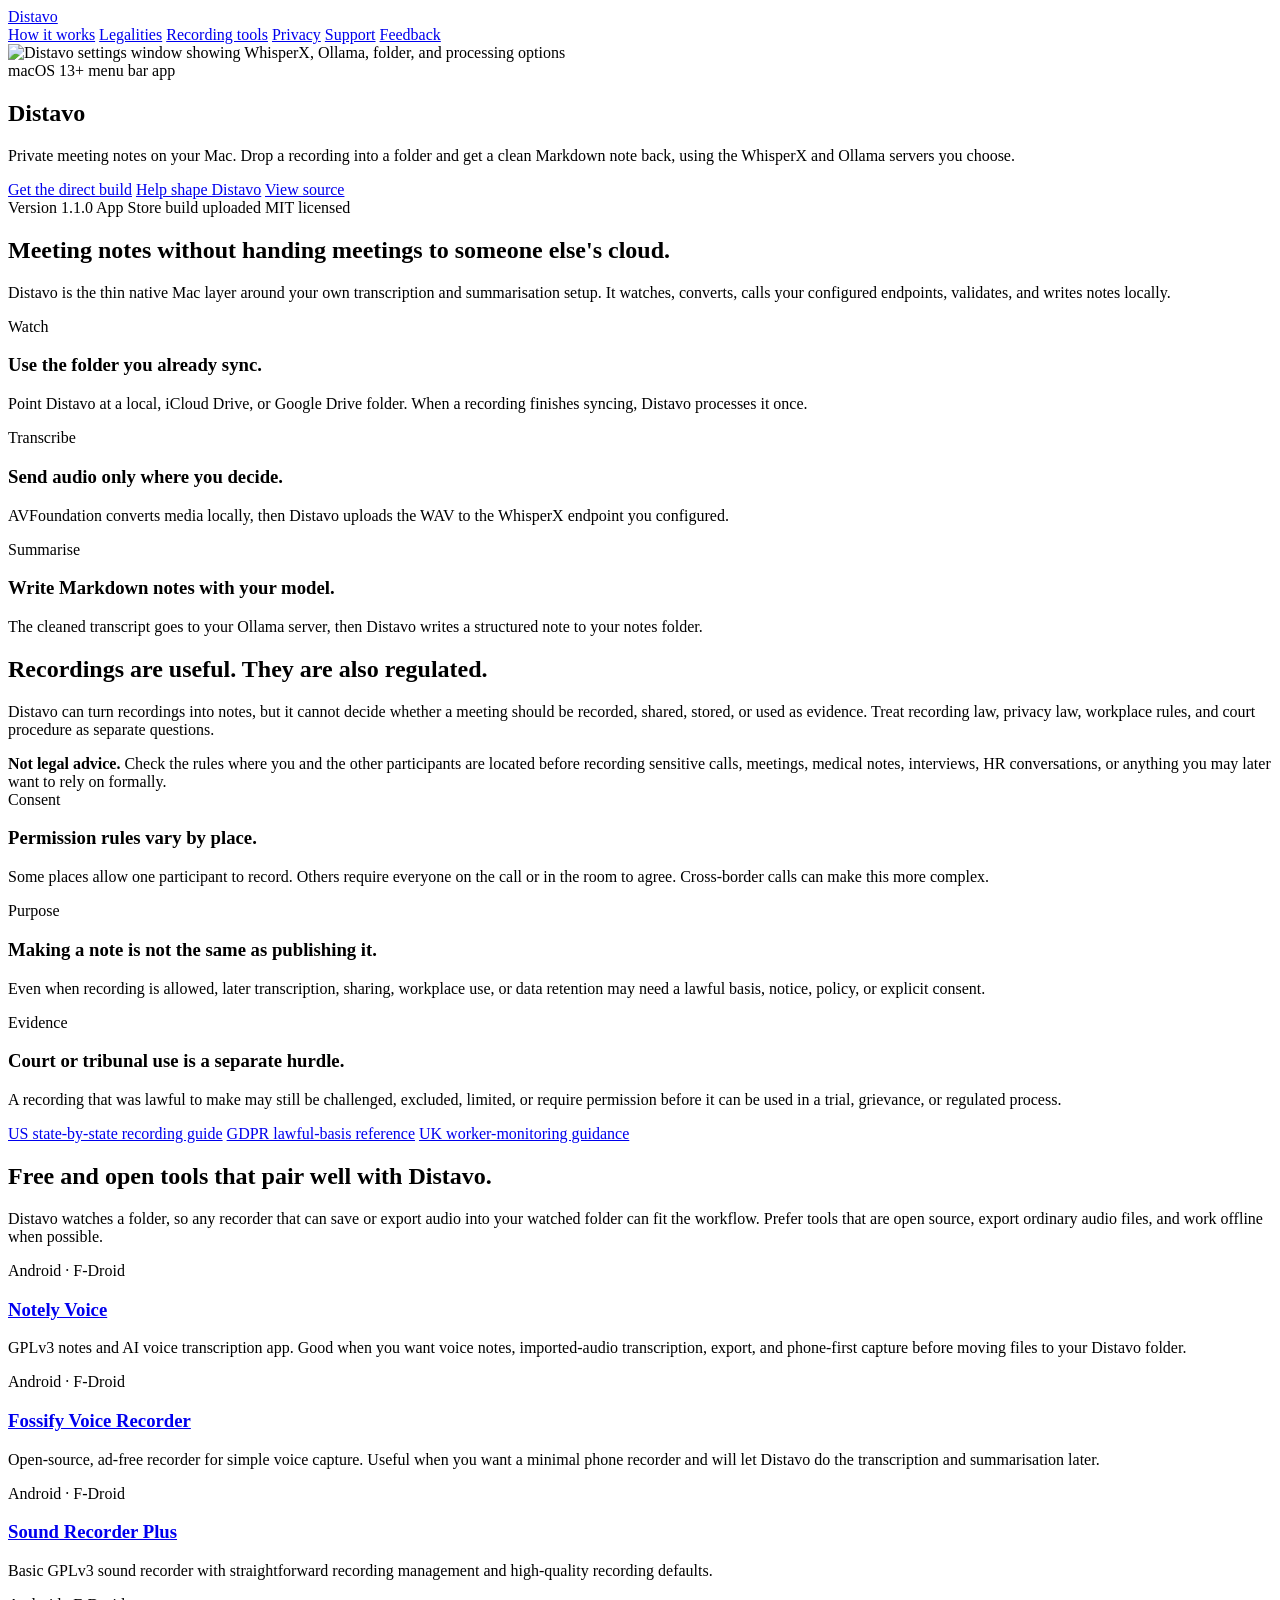
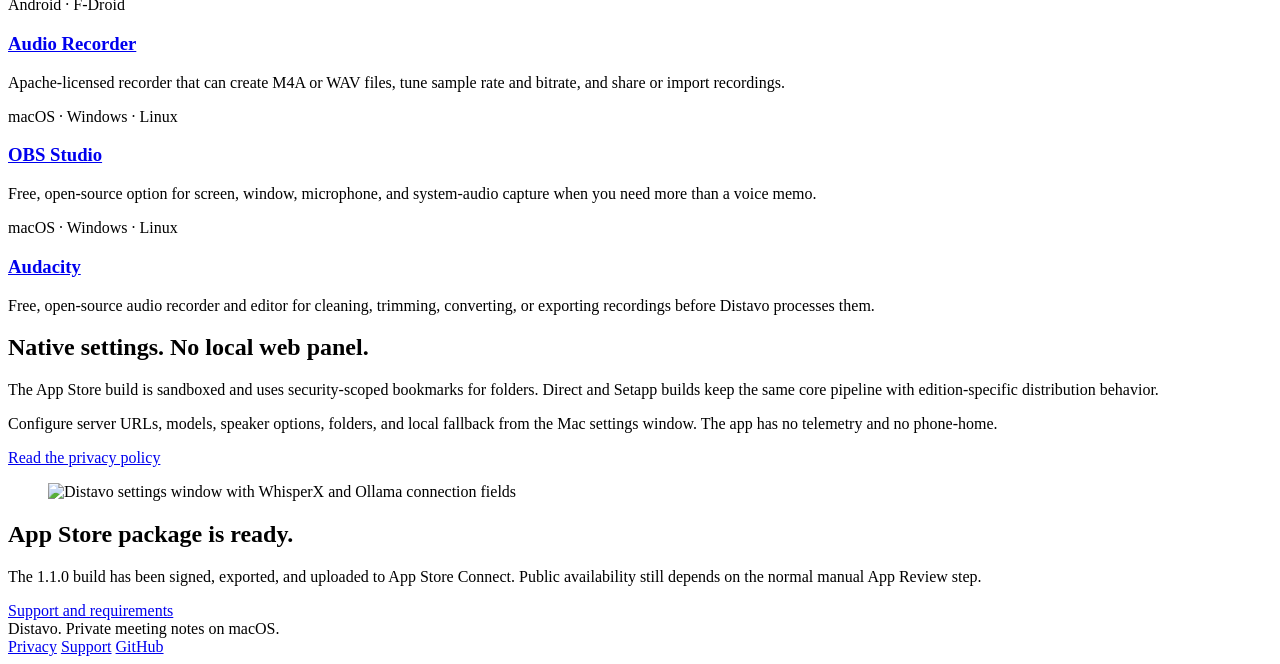
==== ops/site/index.html @ 512ef137 "docs: add recording guidance to website" ====
<!DOCTYPE html>
<html lang="en">
<head>
  <meta charset="utf-8">
  <meta name="viewport" content="width=device-width, initial-scale=1">
  <title>Distavo - private meeting notes on your Mac</title>
  <meta name="description" content="Distavo watches a folder and turns recordings into clean Markdown meeting notes using WhisperX and Ollama servers you control.">
  <meta property="og:title" content="Distavo">
  <meta property="og:description" content="Private meeting notes on your Mac. No telemetry. No bundled AI cloud.">
  <meta property="og:type" content="website">
  <meta property="og:url" content="https://distavo.com/">
  <link rel="stylesheet" href="/assets/site.css">
</head>
<body>
  <header class="site-header">
    <nav class="nav" aria-label="Primary">
      <a class="brand" href="/"><span class="brand-mark"></span><span>Distavo</span></a>
      <div class="nav-links">
        <a href="#how">How it works</a>
        <a href="#responsible-recording">Legalities</a>
        <a href="#recording-tools">Recording tools</a>
        <a href="/privacy/">Privacy</a>
        <a href="/support/">Support</a>
        <a href="/feedback/">Feedback</a>
      </div>
    </nav>
  </header>

  <main>
    <section class="hero">
      <img class="hero-image" src="/assets/settings.png" alt="Distavo settings window showing WhisperX, Ollama, folder, and processing options">
      <div class="hero-inner">
        <span class="eyebrow">macOS 13+ menu bar app</span>
        <h1>Distavo</h1>
        <p class="lede">Private meeting notes on your Mac. Drop a recording into a folder and get a clean Markdown note back, using the WhisperX and Ollama servers you choose.</p>
        <div class="hero-actions">
          <a class="button primary" href="https://github.com/joanmarcriera/distavo/releases">Get the direct build</a>
          <a class="button secondary" href="/feedback/">Help shape Distavo</a>
          <a class="button text" href="https://github.com/joanmarcriera/distavo">View source</a>
        </div>
        <div class="hero-meta" aria-label="Release status">
          <span>Version 1.1.0</span>
          <span>App Store build uploaded</span>
          <span>MIT licensed</span>
        </div>
      </div>
    </section>

    <section id="how" class="section">
      <div class="section-title">
        <h2>Meeting notes without handing meetings to someone else's cloud.</h2>
        <p>Distavo is the thin native Mac layer around your own transcription and summarisation setup. It watches, converts, calls your configured endpoints, validates, and writes notes locally.</p>
      </div>

      <div class="grid">
        <article class="card">
          <span class="tag blue">Watch</span>
          <h3>Use the folder you already sync.</h3>
          <p>Point Distavo at a local, iCloud Drive, or Google Drive folder. When a recording finishes syncing, Distavo processes it once.</p>
        </article>
        <article class="card">
          <span class="tag green">Transcribe</span>
          <h3>Send audio only where you decide.</h3>
          <p>AVFoundation converts media locally, then Distavo uploads the WAV to the WhisperX endpoint you configured.</p>
        </article>
        <article class="card">
          <span class="tag rust">Summarise</span>
          <h3>Write Markdown notes with your model.</h3>
          <p>The cleaned transcript goes to your Ollama server, then Distavo writes a structured note to your notes folder.</p>
        </article>
      </div>
    </section>

    <section id="responsible-recording" class="section">
      <div class="section-title">
        <h2>Recordings are useful. They are also regulated.</h2>
        <p>Distavo can turn recordings into notes, but it cannot decide whether a meeting should be recorded, shared, stored, or used as evidence. Treat recording law, privacy law, workplace rules, and court procedure as separate questions.</p>
      </div>

      <div class="notice">
        <strong>Not legal advice.</strong>
        <span>Check the rules where you and the other participants are located before recording sensitive calls, meetings, medical notes, interviews, HR conversations, or anything you may later want to rely on formally.</span>
      </div>

      <div class="grid legal-grid">
        <article class="card">
          <span class="tag blue">Consent</span>
          <h3>Permission rules vary by place.</h3>
          <p>Some places allow one participant to record. Others require everyone on the call or in the room to agree. Cross-border calls can make this more complex.</p>
        </article>
        <article class="card">
          <span class="tag green">Purpose</span>
          <h3>Making a note is not the same as publishing it.</h3>
          <p>Even when recording is allowed, later transcription, sharing, workplace use, or data retention may need a lawful basis, notice, policy, or explicit consent.</p>
        </article>
        <article class="card">
          <span class="tag rust">Evidence</span>
          <h3>Court or tribunal use is a separate hurdle.</h3>
          <p>A recording that was lawful to make may still be challenged, excluded, limited, or require permission before it can be used in a trial, grievance, or regulated process.</p>
        </article>
      </div>

      <div class="source-links" aria-label="Recording law reference links">
        <a href="https://www.rcfp.org/reporters-recording-guide/">US state-by-state recording guide</a>
        <a href="https://gdpr-info.eu/art-6-gdpr/">GDPR lawful-basis reference</a>
        <a href="https://ico.org.uk/for-organisations/uk-gdpr-guidance-and-resources/employment/monitoring-workers/">UK worker-monitoring guidance</a>
      </div>
    </section>

    <section id="recording-tools" class="section tool-section">
      <div class="section-title">
        <h2>Free and open tools that pair well with Distavo.</h2>
        <p>Distavo watches a folder, so any recorder that can save or export audio into your watched folder can fit the workflow. Prefer tools that are open source, export ordinary audio files, and work offline when possible.</p>
      </div>

      <div class="tool-grid">
        <article class="tool-card">
          <span class="tool-platform">Android · F-Droid</span>
          <h3><a href="https://f-droid.org/packages/com.module.notelycompose.android/">Notely Voice</a></h3>
          <p>GPLv3 notes and AI voice transcription app. Good when you want voice notes, imported-audio transcription, export, and phone-first capture before moving files to your Distavo folder.</p>
        </article>
        <article class="tool-card">
          <span class="tool-platform">Android · F-Droid</span>
          <h3><a href="https://f-droid.org/packages/org.fossify.voicerecorder/">Fossify Voice Recorder</a></h3>
          <p>Open-source, ad-free recorder for simple voice capture. Useful when you want a minimal phone recorder and will let Distavo do the transcription and summarisation later.</p>
        </article>
        <article class="tool-card">
          <span class="tool-platform">Android · F-Droid</span>
          <h3><a href="https://f-droid.org/packages/org.codeberg.genericpers0n.soundrecorderplus/">Sound Recorder Plus</a></h3>
          <p>Basic GPLv3 sound recorder with straightforward recording management and high-quality recording defaults.</p>
        </article>
        <article class="tool-card">
          <span class="tool-platform">Android · F-Droid</span>
          <h3><a href="https://f-droid.org/packages/com.dimowner.audiorecorder/">Audio Recorder</a></h3>
          <p>Apache-licensed recorder that can create M4A or WAV files, tune sample rate and bitrate, and share or import recordings.</p>
        </article>
        <article class="tool-card">
          <span class="tool-platform">macOS · Windows · Linux</span>
          <h3><a href="https://obsproject.com/">OBS Studio</a></h3>
          <p>Free, open-source option for screen, window, microphone, and system-audio capture when you need more than a voice memo.</p>
        </article>
        <article class="tool-card">
          <span class="tool-platform">macOS · Windows · Linux</span>
          <h3><a href="https://www.audacityteam.org/">Audacity</a></h3>
          <p>Free, open-source audio recorder and editor for cleaning, trimming, converting, or exporting recordings before Distavo processes them.</p>
        </article>
      </div>
    </section>

    <section class="section compact product-shot" aria-labelledby="native-settings">
      <div class="shot-copy">
        <div class="section-title">
          <h2 id="native-settings">Native settings. No local web panel.</h2>
          <p>The App Store build is sandboxed and uses security-scoped bookmarks for folders. Direct and Setapp builds keep the same core pipeline with edition-specific distribution behavior.</p>
        </div>
        <p>Configure server URLs, models, speaker options, folders, and local fallback from the Mac settings window. The app has no telemetry and no phone-home.</p>
        <a class="button secondary" href="/privacy/">Read the privacy policy</a>
      </div>
      <figure class="shot-frame">
        <img src="/assets/settings.png" alt="Distavo settings window with WhisperX and Ollama connection fields">
      </figure>
    </section>

    <section class="status-band">
      <div class="section compact">
        <div>
          <h2>App Store package is ready.</h2>
          <p>The 1.1.0 build has been signed, exported, and uploaded to App Store Connect. Public availability still depends on the normal manual App Review step.</p>
        </div>
        <a class="button primary" href="/support/">Support and requirements</a>
      </div>
    </section>
  </main>

  <footer class="site-footer">
    <div class="footer-inner">
      <span>Distavo. Private meeting notes on macOS.</span>
      <div class="footer-links">
        <a href="/privacy/">Privacy</a>
        <a href="/support/">Support</a>
        <a href="https://github.com/joanmarcriera/distavo">GitHub</a>
      </div>
    </div>
  </footer>
</body>
</html>
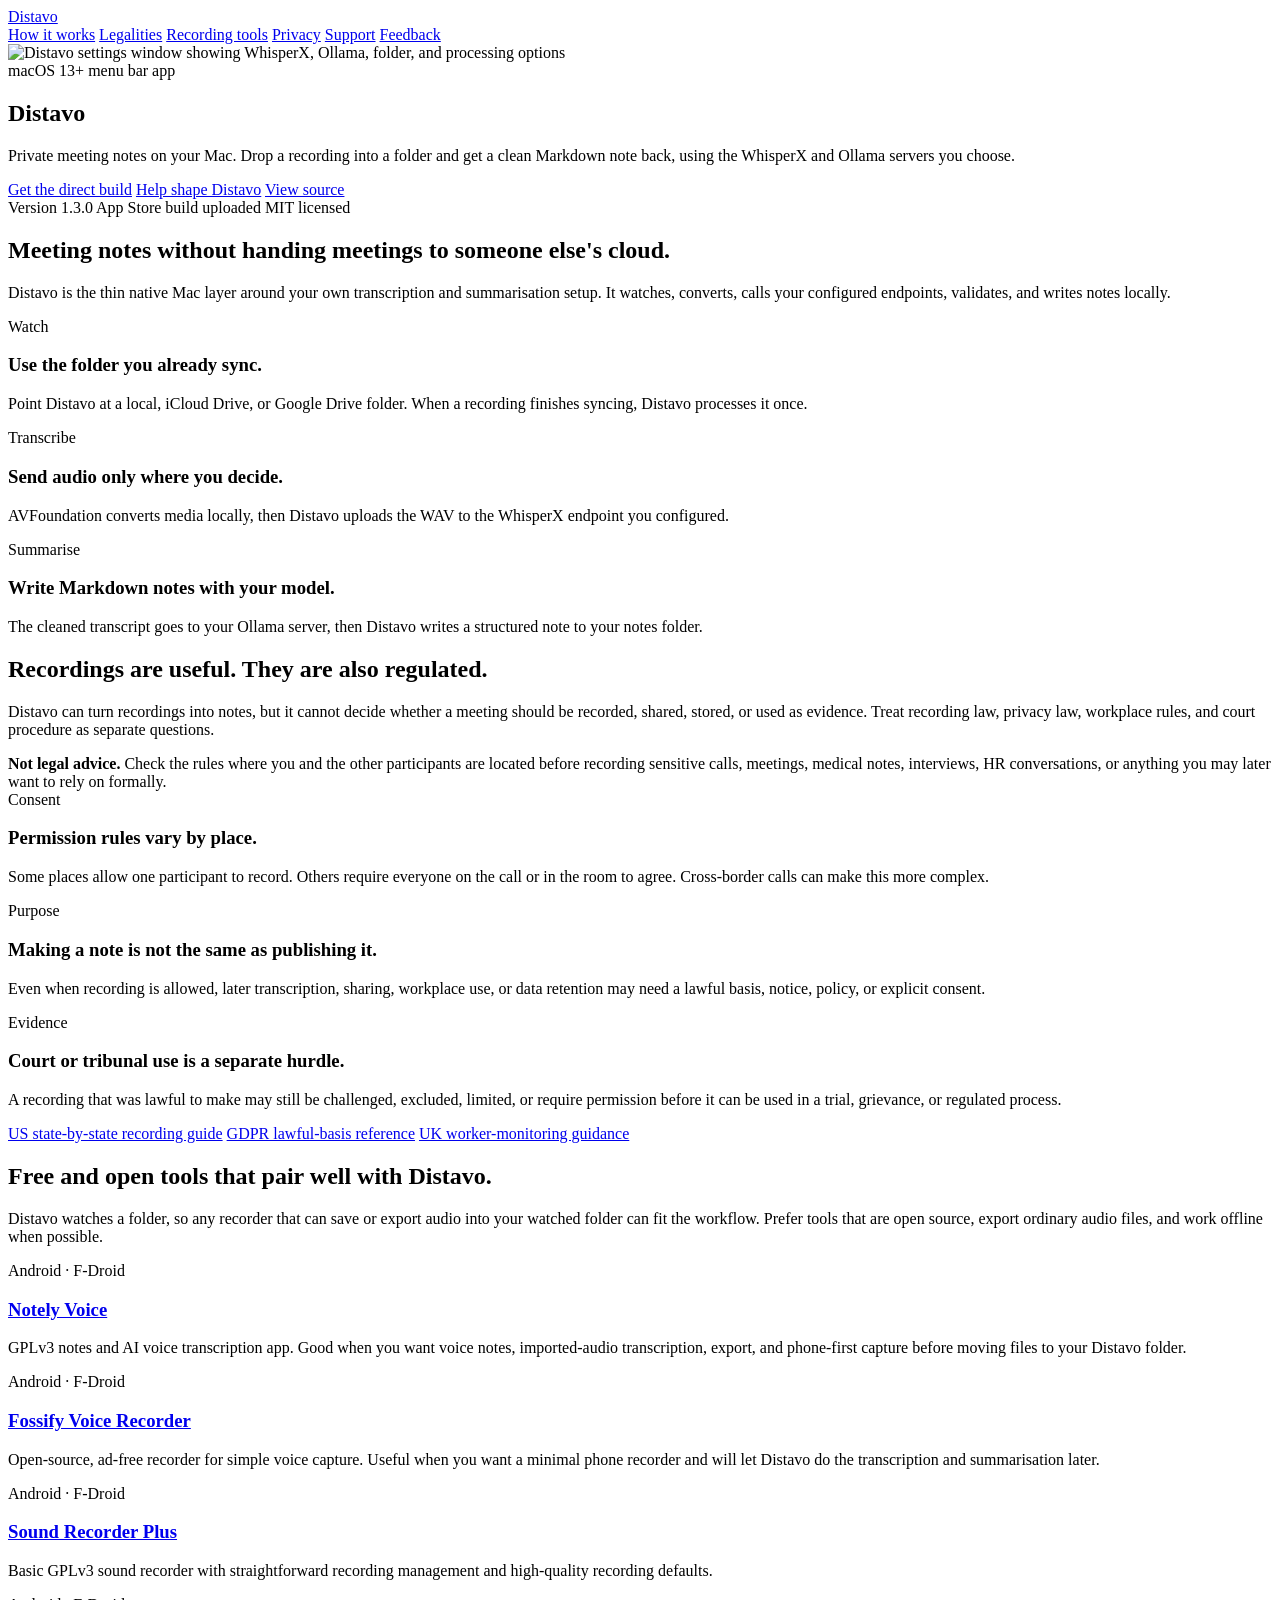
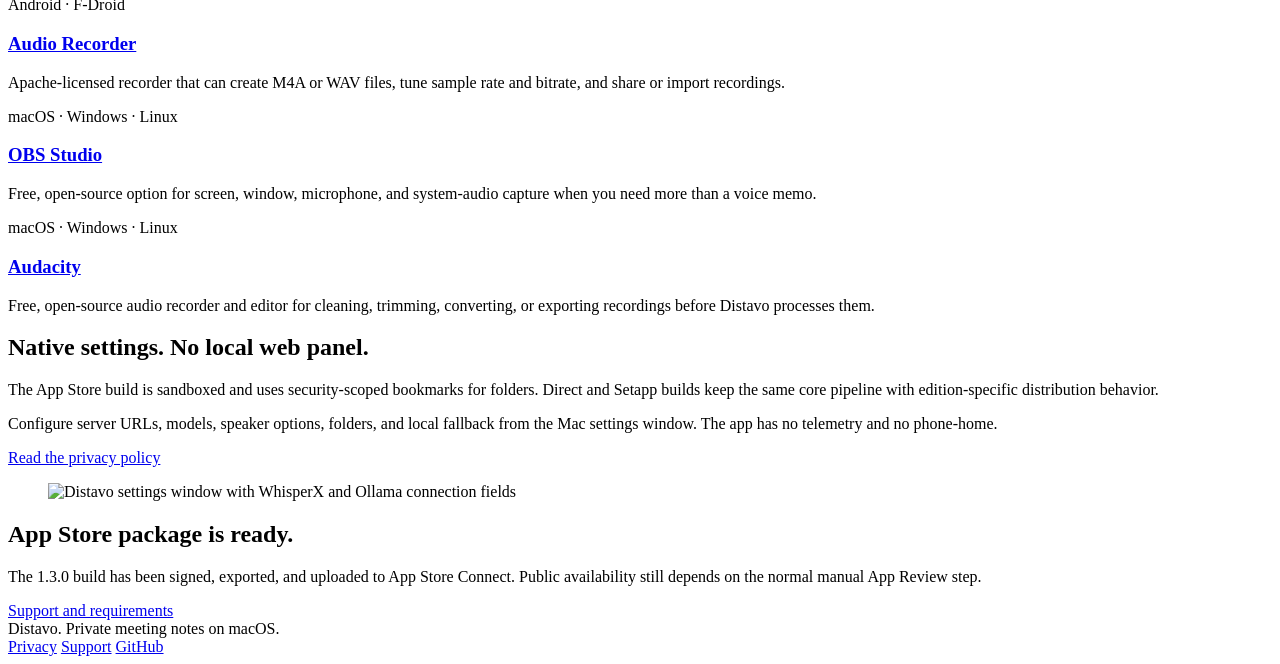
==== commit 65a90a2b: "chore(release): bump version to 1.3.0 [skip version bump]" ====
--- a/ops/site/index.html
+++ b/ops/site/index.html
@@ -39,7 +39,7 @@
           <a class="button text" href="https://github.com/joanmarcriera/distavo">View source</a>
         </div>
         <div class="hero-meta" aria-label="Release status">
-          <span>Version 1.1.0</span>
+          <span>Version 1.3.0</span>
           <span>App Store build uploaded</span>
           <span>MIT licensed</span>
         </div>
@@ -165,7 +165,7 @@
       <div class="section compact">
         <div>
           <h2>App Store package is ready.</h2>
-          <p>The 1.1.0 build has been signed, exported, and uploaded to App Store Connect. Public availability still depends on the normal manual App Review step.</p>
+          <p>The 1.3.0 build has been signed, exported, and uploaded to App Store Connect. Public availability still depends on the normal manual App Review step.</p>
         </div>
         <a class="button primary" href="/support/">Support and requirements</a>
       </div>
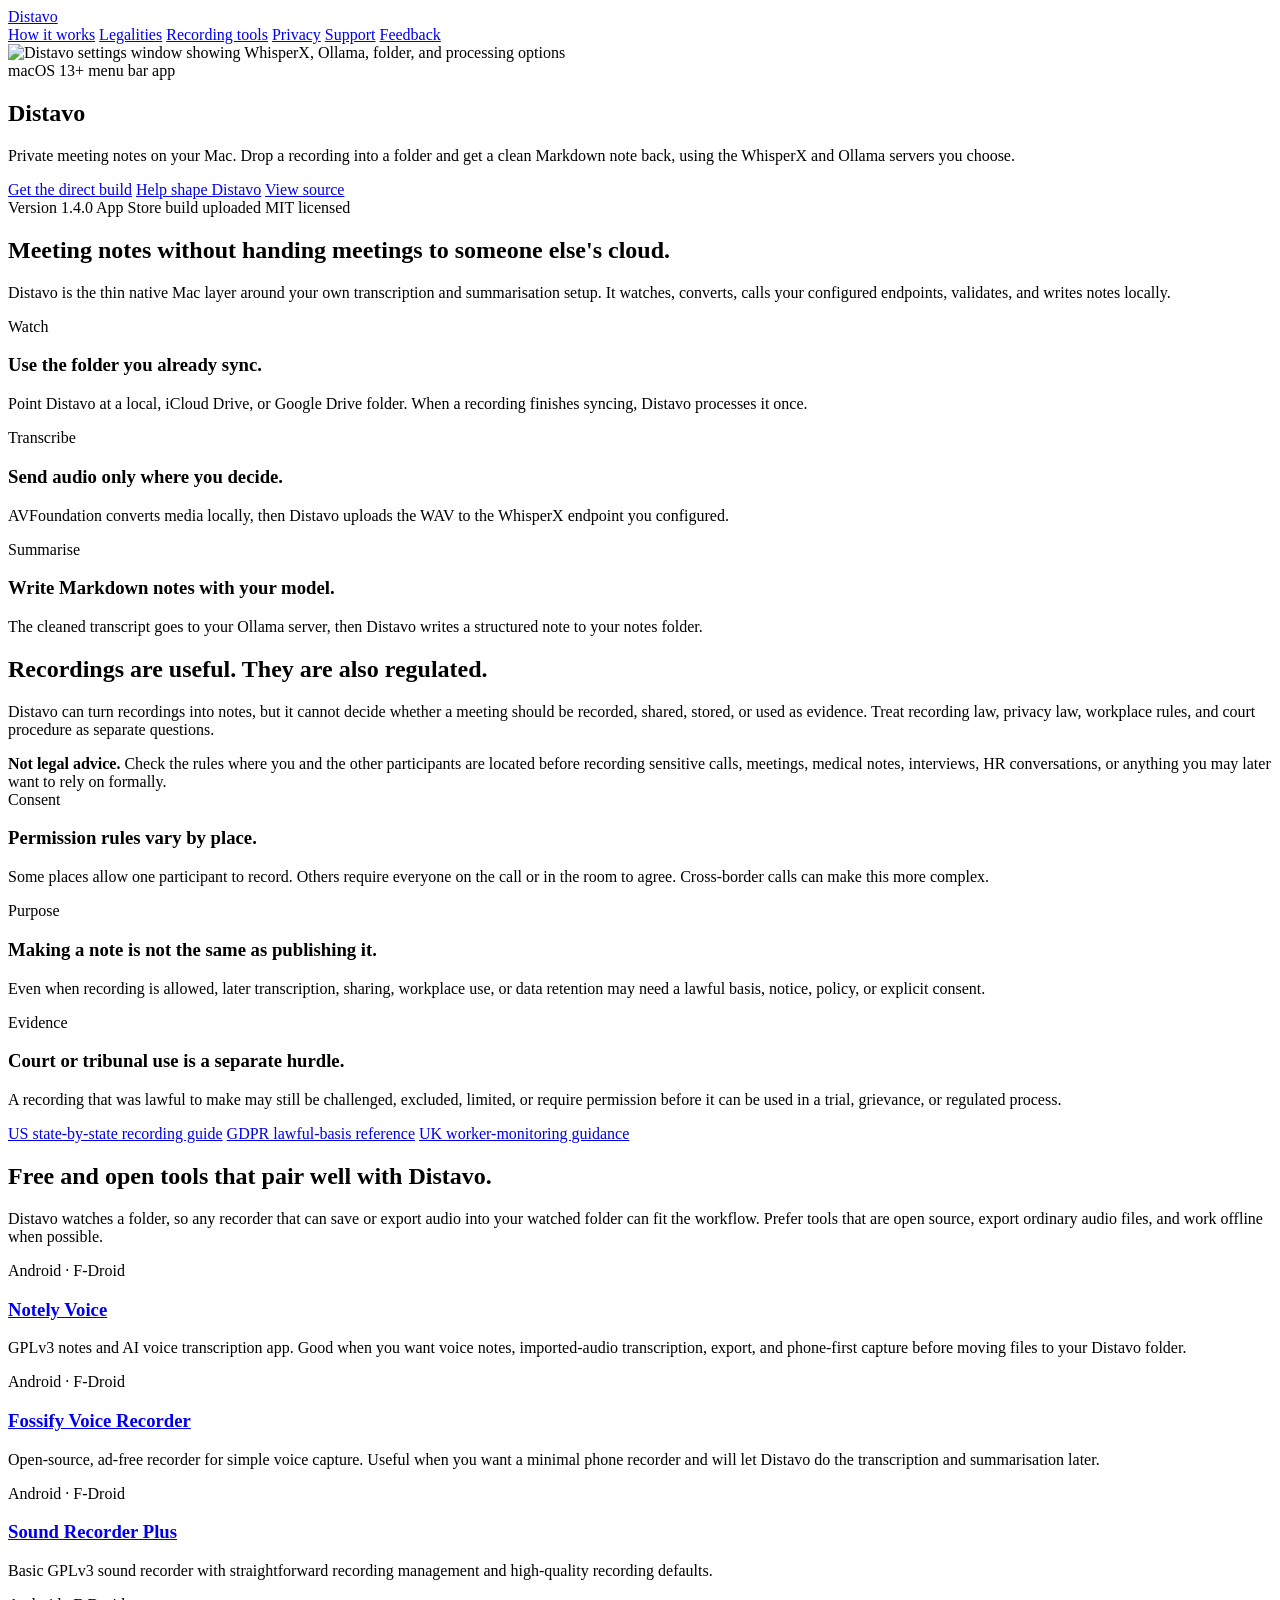
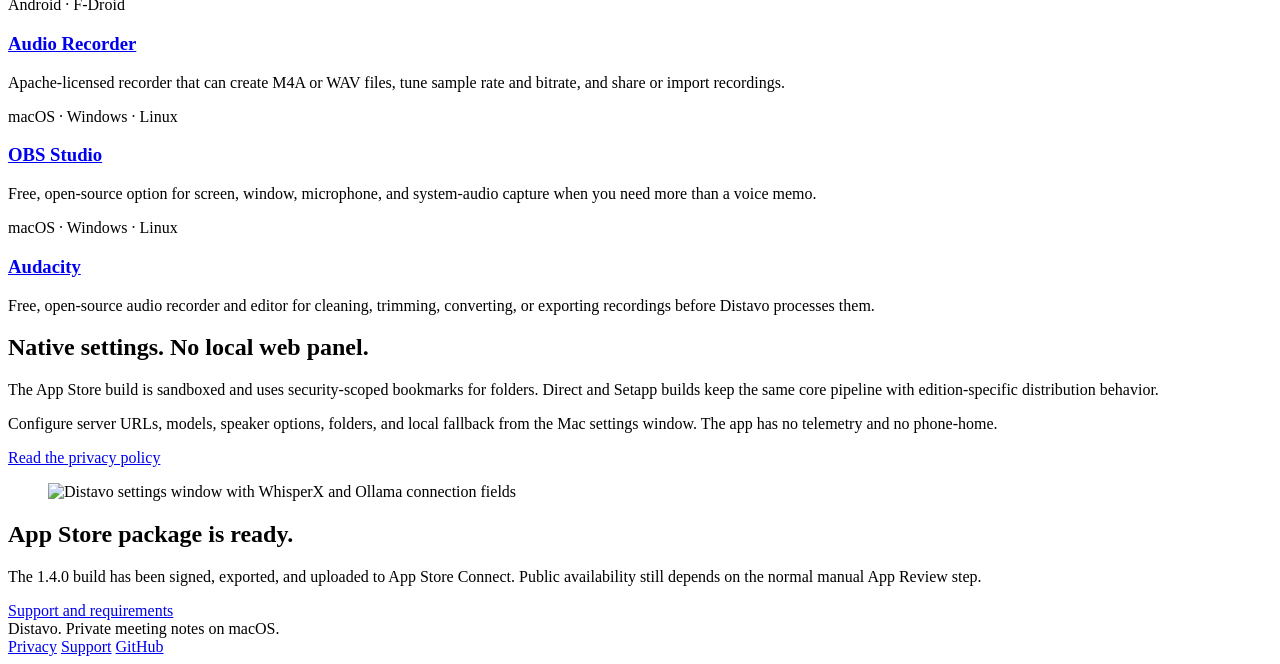
==== commit 7202f86b: "chore(release): bump version to 1.4.0 [skip version bump] Co-Authored-By: Claude Opus 4.8 <noreply@a" ====
--- a/ops/site/index.html
+++ b/ops/site/index.html
@@ -39,7 +39,7 @@
           <a class="button text" href="https://github.com/joanmarcriera/distavo">View source</a>
         </div>
         <div class="hero-meta" aria-label="Release status">
-          <span>Version 1.3.0</span>
+          <span>Version 1.4.0</span>
           <span>App Store build uploaded</span>
           <span>MIT licensed</span>
         </div>
@@ -165,7 +165,7 @@
       <div class="section compact">
         <div>
           <h2>App Store package is ready.</h2>
-          <p>The 1.3.0 build has been signed, exported, and uploaded to App Store Connect. Public availability still depends on the normal manual App Review step.</p>
+          <p>The 1.4.0 build has been signed, exported, and uploaded to App Store Connect. Public availability still depends on the normal manual App Review step.</p>
         </div>
         <a class="button primary" href="/support/">Support and requirements</a>
       </div>
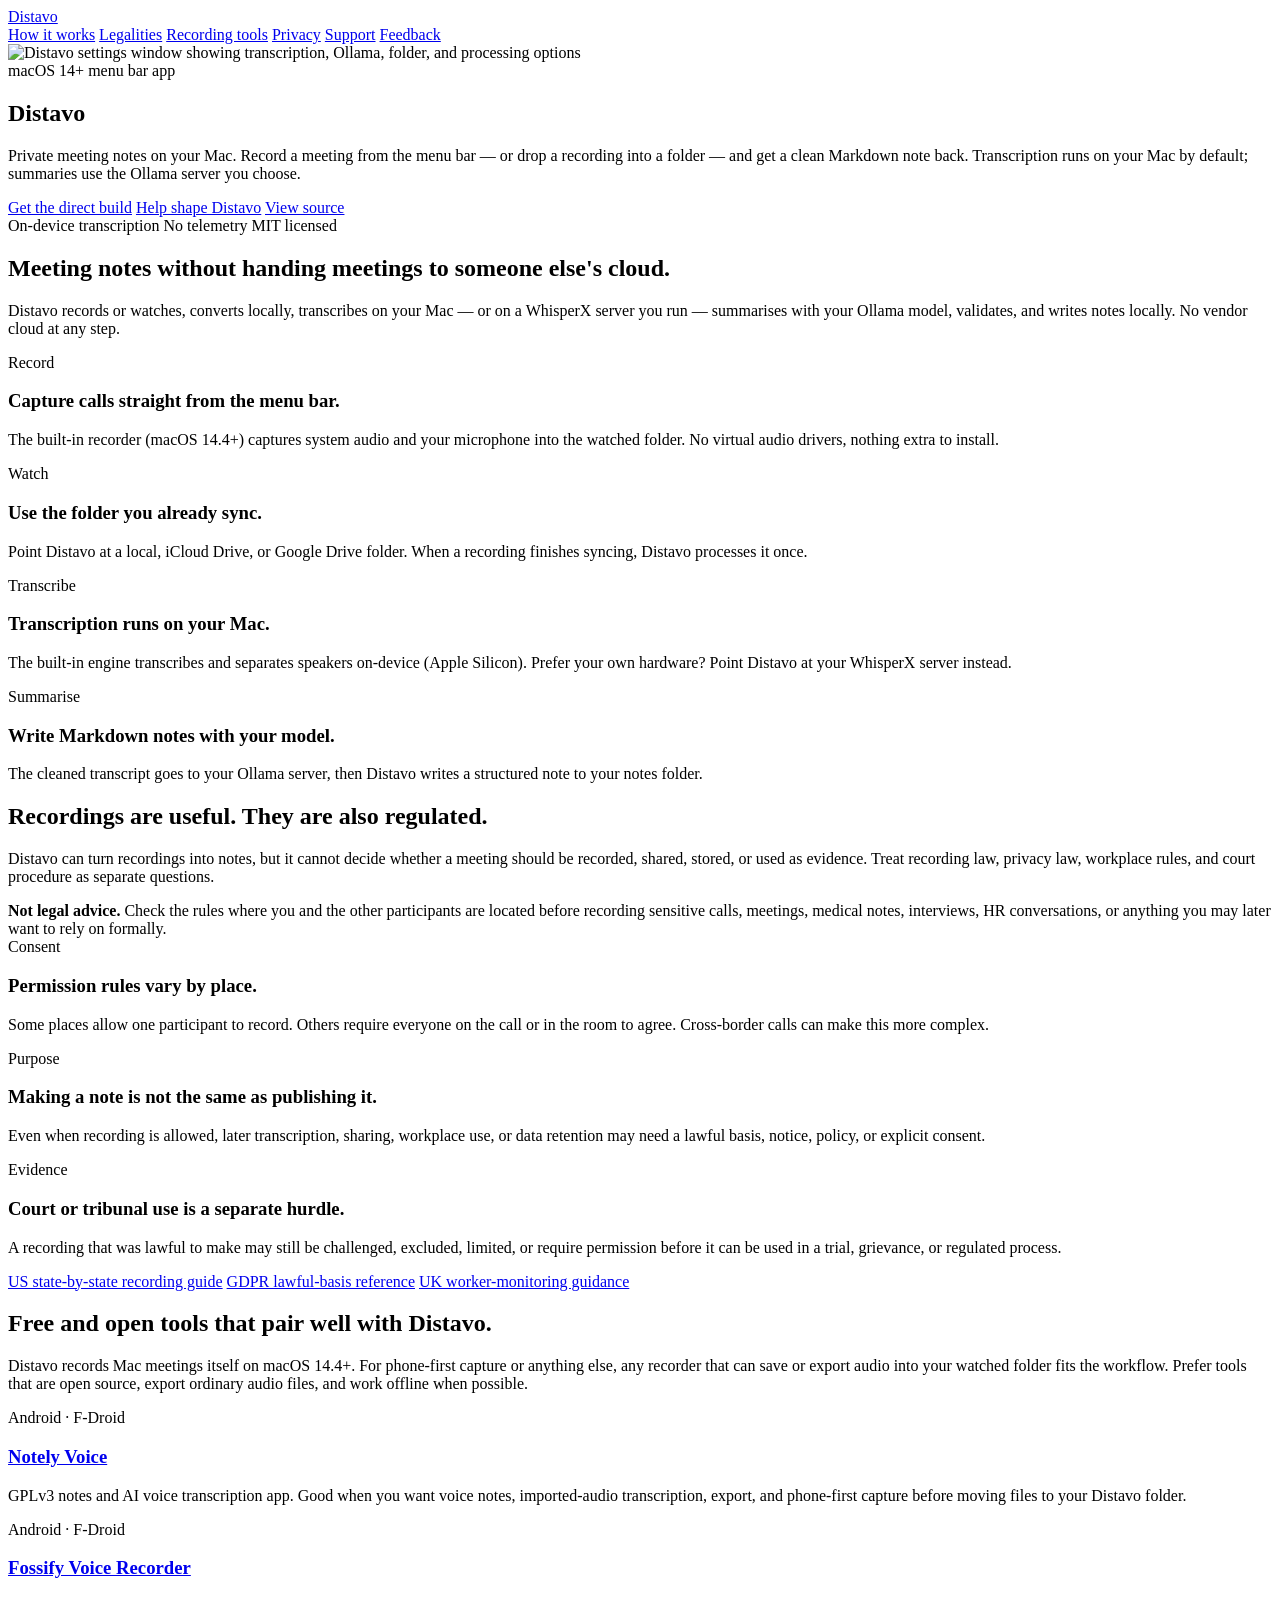
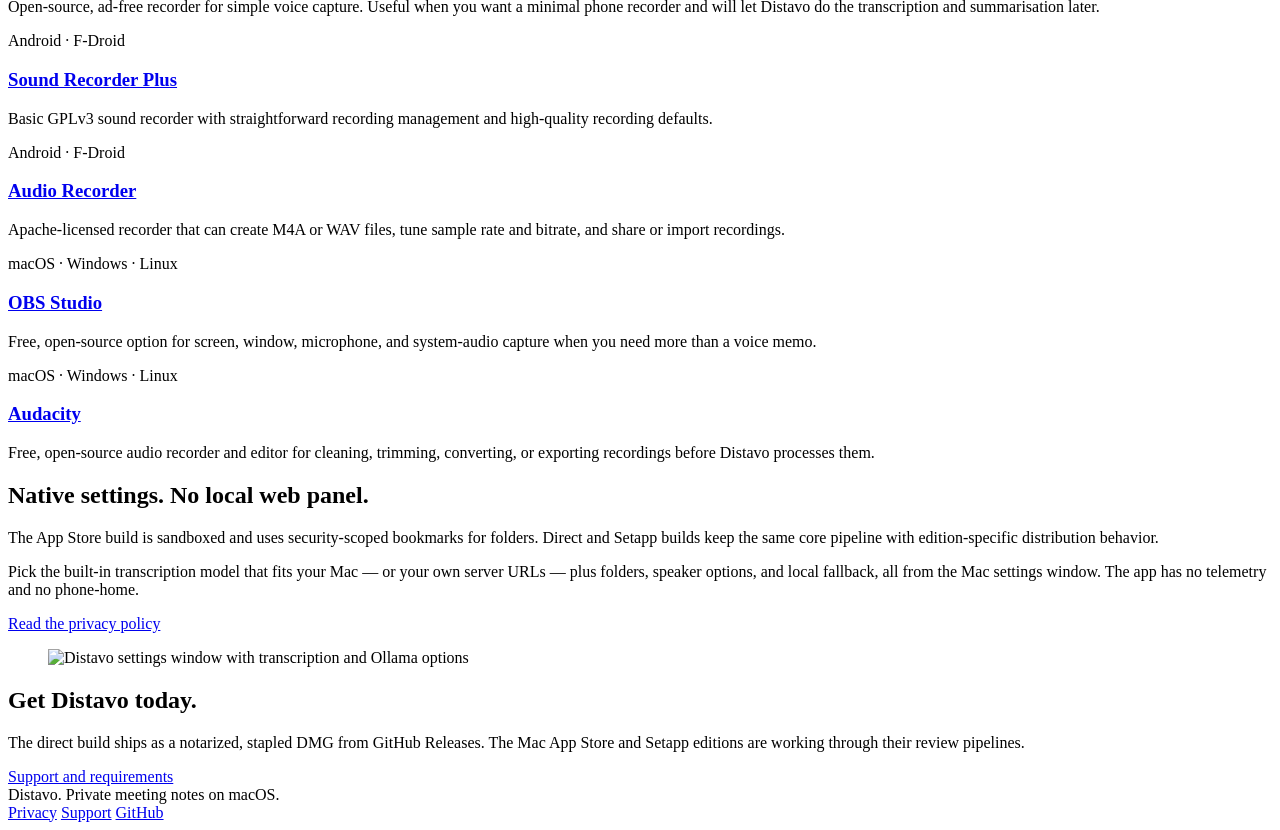
==== commit 0edb8452: "feat(site): add Distavo favicon (SVG + ico fallback), fixing the /favicon.ico 404 Co-Authored-By: Cl" ====
--- a/ops/site/index.html
+++ b/ops/site/index.html
@@ -4,11 +4,13 @@
   <meta charset="utf-8">
   <meta name="viewport" content="width=device-width, initial-scale=1">
   <title>Distavo - private meeting notes on your Mac</title>
-  <meta name="description" content="Distavo watches a folder and turns recordings into clean Markdown meeting notes using WhisperX and Ollama servers you control.">
+  <meta name="description" content="Distavo records meetings on your Mac and turns them into clean Markdown notes. Transcription runs on-device; summaries come from an Ollama server you control.">
   <meta property="og:title" content="Distavo">
   <meta property="og:description" content="Private meeting notes on your Mac. No telemetry. No bundled AI cloud.">
   <meta property="og:type" content="website">
   <meta property="og:url" content="https://distavo.com/">
+  <link rel="icon" href="/favicon.ico" sizes="32x32">
+  <link rel="icon" href="/assets/favicon.svg" type="image/svg+xml">
   <link rel="stylesheet" href="/assets/site.css">
 </head>
 <body>
@@ -28,19 +30,19 @@
 
   <main>
     <section class="hero">
-      <img class="hero-image" src="/assets/settings.png" alt="Distavo settings window showing WhisperX, Ollama, folder, and processing options">
+      <img class="hero-image" src="/assets/settings.png" alt="Distavo settings window showing transcription, Ollama, folder, and processing options">
       <div class="hero-inner">
-        <span class="eyebrow">macOS 13+ menu bar app</span>
+        <span class="eyebrow">macOS 14+ menu bar app</span>
         <h1>Distavo</h1>
-        <p class="lede">Private meeting notes on your Mac. Drop a recording into a folder and get a clean Markdown note back, using the WhisperX and Ollama servers you choose.</p>
+        <p class="lede">Private meeting notes on your Mac. Record a meeting from the menu bar — or drop a recording into a folder — and get a clean Markdown note back. Transcription runs on your Mac by default; summaries use the Ollama server you choose.</p>
         <div class="hero-actions">
           <a class="button primary" href="https://github.com/joanmarcriera/distavo/releases">Get the direct build</a>
           <a class="button secondary" href="/feedback/">Help shape Distavo</a>
           <a class="button text" href="https://github.com/joanmarcriera/distavo">View source</a>
         </div>
         <div class="hero-meta" aria-label="Release status">
-          <span>Version 1.4.0</span>
-          <span>App Store build uploaded</span>
+          <span>On-device transcription</span>
+          <span>No telemetry</span>
           <span>MIT licensed</span>
         </div>
       </div>
@@ -49,22 +51,27 @@
     <section id="how" class="section">
       <div class="section-title">
         <h2>Meeting notes without handing meetings to someone else's cloud.</h2>
-        <p>Distavo is the thin native Mac layer around your own transcription and summarisation setup. It watches, converts, calls your configured endpoints, validates, and writes notes locally.</p>
+        <p>Distavo records or watches, converts locally, transcribes on your Mac — or on a WhisperX server you run — summarises with your Ollama model, validates, and writes notes locally. No vendor cloud at any step.</p>
       </div>
 
-      <div class="grid">
+      <div class="grid four">
         <article class="card">
-          <span class="tag blue">Watch</span>
+          <span class="tag blue">Record</span>
+          <h3>Capture calls straight from the menu bar.</h3>
+          <p>The built-in recorder (macOS 14.4+) captures system audio and your microphone into the watched folder. No virtual audio drivers, nothing extra to install.</p>
+        </article>
+        <article class="card">
+          <span class="tag green">Watch</span>
           <h3>Use the folder you already sync.</h3>
           <p>Point Distavo at a local, iCloud Drive, or Google Drive folder. When a recording finishes syncing, Distavo processes it once.</p>
         </article>
         <article class="card">
-          <span class="tag green">Transcribe</span>
-          <h3>Send audio only where you decide.</h3>
-          <p>AVFoundation converts media locally, then Distavo uploads the WAV to the WhisperX endpoint you configured.</p>
+          <span class="tag rust">Transcribe</span>
+          <h3>Transcription runs on your Mac.</h3>
+          <p>The built-in engine transcribes and separates speakers on-device (Apple Silicon). Prefer your own hardware? Point Distavo at your WhisperX server instead.</p>
         </article>
         <article class="card">
-          <span class="tag rust">Summarise</span>
+          <span class="tag blue">Summarise</span>
           <h3>Write Markdown notes with your model.</h3>
           <p>The cleaned transcript goes to your Ollama server, then Distavo writes a structured note to your notes folder.</p>
         </article>
@@ -110,7 +117,7 @@
     <section id="recording-tools" class="section tool-section">
       <div class="section-title">
         <h2>Free and open tools that pair well with Distavo.</h2>
-        <p>Distavo watches a folder, so any recorder that can save or export audio into your watched folder can fit the workflow. Prefer tools that are open source, export ordinary audio files, and work offline when possible.</p>
+        <p>Distavo records Mac meetings itself on macOS 14.4+. For phone-first capture or anything else, any recorder that can save or export audio into your watched folder fits the workflow. Prefer tools that are open source, export ordinary audio files, and work offline when possible.</p>
       </div>
 
       <div class="tool-grid">
@@ -153,19 +160,19 @@
           <h2 id="native-settings">Native settings. No local web panel.</h2>
           <p>The App Store build is sandboxed and uses security-scoped bookmarks for folders. Direct and Setapp builds keep the same core pipeline with edition-specific distribution behavior.</p>
         </div>
-        <p>Configure server URLs, models, speaker options, folders, and local fallback from the Mac settings window. The app has no telemetry and no phone-home.</p>
+        <p>Pick the built-in transcription model that fits your Mac — or your own server URLs — plus folders, speaker options, and local fallback, all from the Mac settings window. The app has no telemetry and no phone-home.</p>
         <a class="button secondary" href="/privacy/">Read the privacy policy</a>
       </div>
       <figure class="shot-frame">
-        <img src="/assets/settings.png" alt="Distavo settings window with WhisperX and Ollama connection fields">
+        <img src="/assets/settings.png" alt="Distavo settings window with transcription and Ollama options">
       </figure>
     </section>
 
     <section class="status-band">
       <div class="section compact">
         <div>
-          <h2>App Store package is ready.</h2>
-          <p>The 1.4.0 build has been signed, exported, and uploaded to App Store Connect. Public availability still depends on the normal manual App Review step.</p>
+          <h2>Get Distavo today.</h2>
+          <p>The direct build ships as a notarized, stapled DMG from GitHub Releases. The Mac App Store and Setapp editions are working through their review pipelines.</p>
         </div>
         <a class="button primary" href="/support/">Support and requirements</a>
       </div>
